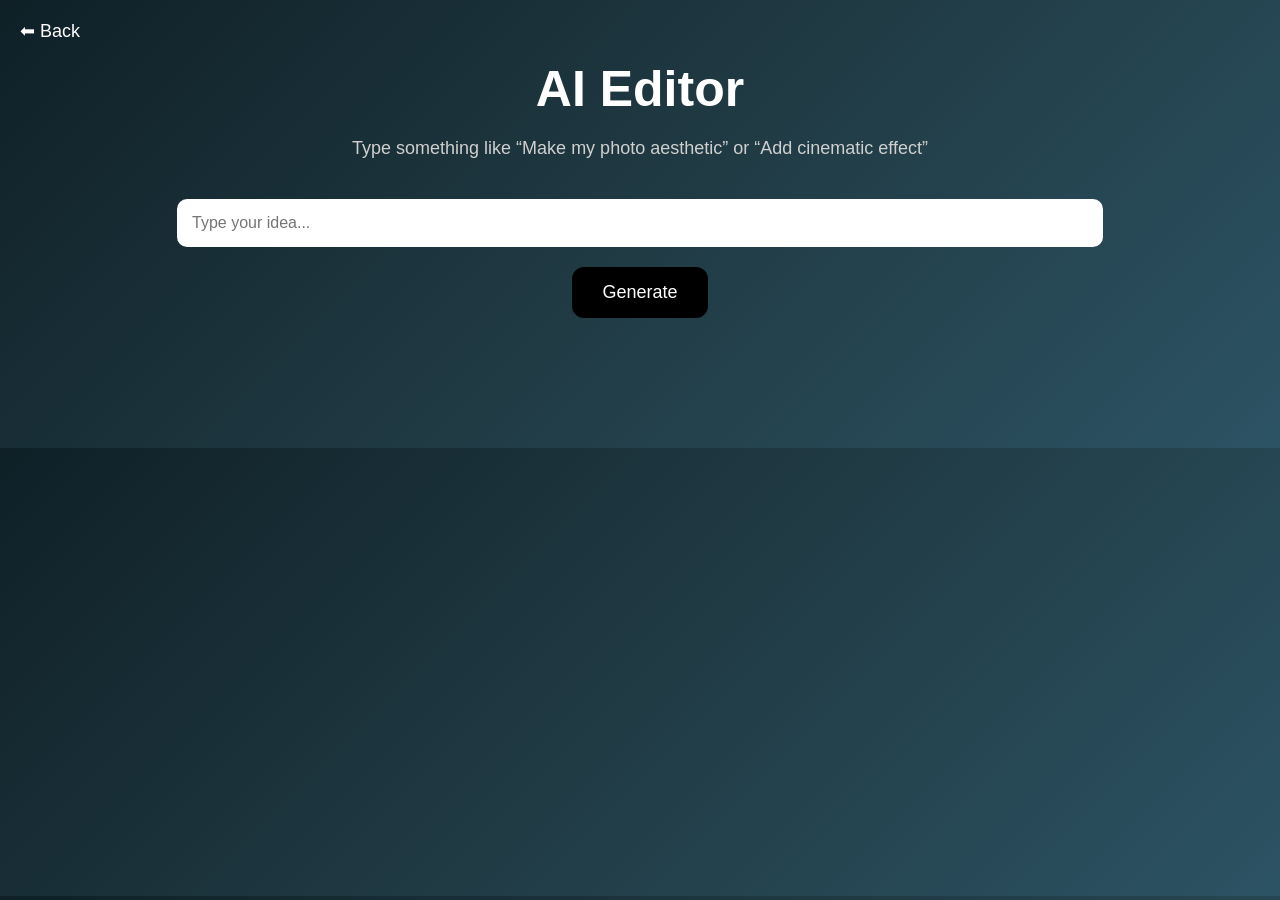
==== ai.html @ b5d7fc9a "Create ai.html" ====
<!DOCTYPE html>
<html lang="en">
<head>
<meta charset="UTF-8">
<meta name="viewport" content="width=device-width, initial-scale=1.0">
<title>AI Studio</title>

<style>
body {
    margin: 0;
    font-family: Arial, sans-serif;
    background: linear-gradient(135deg, #0f2027, #203a43, #2c5364);
    color: white;
    text-align: center;
}

/* TITLE */
.title {
    font-size: 50px;
    font-weight: bold;
    margin-top: 60px;
}

/* SUBTEXT */
.subtitle {
    color: #cfcfcf;
    margin: 20px;
    font-size: 18px;
}

/* INPUT BOX */
input {
    padding: 15px;
    width: 70%;
    border-radius: 10px;
    border: none;
    margin-top: 20px;
    font-size: 16px;
}

/* BUTTON */
button {
    margin-top: 20px;
    padding: 15px 30px;
    border: none;
    border-radius: 12px;
    background: black;
    color: white;
    font-size: 18px;
    cursor: pointer;
    transition: 0.3s;
}

button:hover {
    transform: scale(1.05);
}

/* RESULT BOX */
.result {
    margin-top: 40px;
    padding: 20px;
    color: #ddd;
    font-size: 18px;
    min-height: 50px;
}

/* FAKE LOADING ANIMATION */
.loading {
    animation: blink 1s infinite;
}

@keyframes blink {
    0% {opacity: 0.2;}
    50% {opacity: 1;}
    100% {opacity: 0.2;}
}

/* BACK BUTTON */
.back {
    position: fixed;
    top: 20px;
    left: 20px;
    font-size: 18px;
    cursor: pointer;
    color: white;
    text-decoration: none;
}
</style>

</head>

<body>

<a href="page2.html" class="back">⬅ Back</a>

<div class="title">AI Editor</div>

<div class="subtitle">
Type something like “Make my photo aesthetic” or “Add cinematic effect”
</div>

<input type="text" id="inputBox" placeholder="Type your idea...">

<br>

<button onclick="generate()">Generate</button>

<div class="result" id="resultBox"></div>

<script>
function generate() {
    let input = document.getElementById("inputBox").value;
    let result = document.getElementById("resultBox");

    if(input === "") {
        result.innerHTML = "⚠ Please type something first!";
        return;
    }

    result.innerHTML = "<span class='loading'>Generating...</span>";

    setTimeout(() => {
        result.innerHTML = "✨ AI Suggestion: Try adding glow, contrast, and smooth tones to make it aesthetic!";
    }, 2000);
}
</script>

</body>
</html>
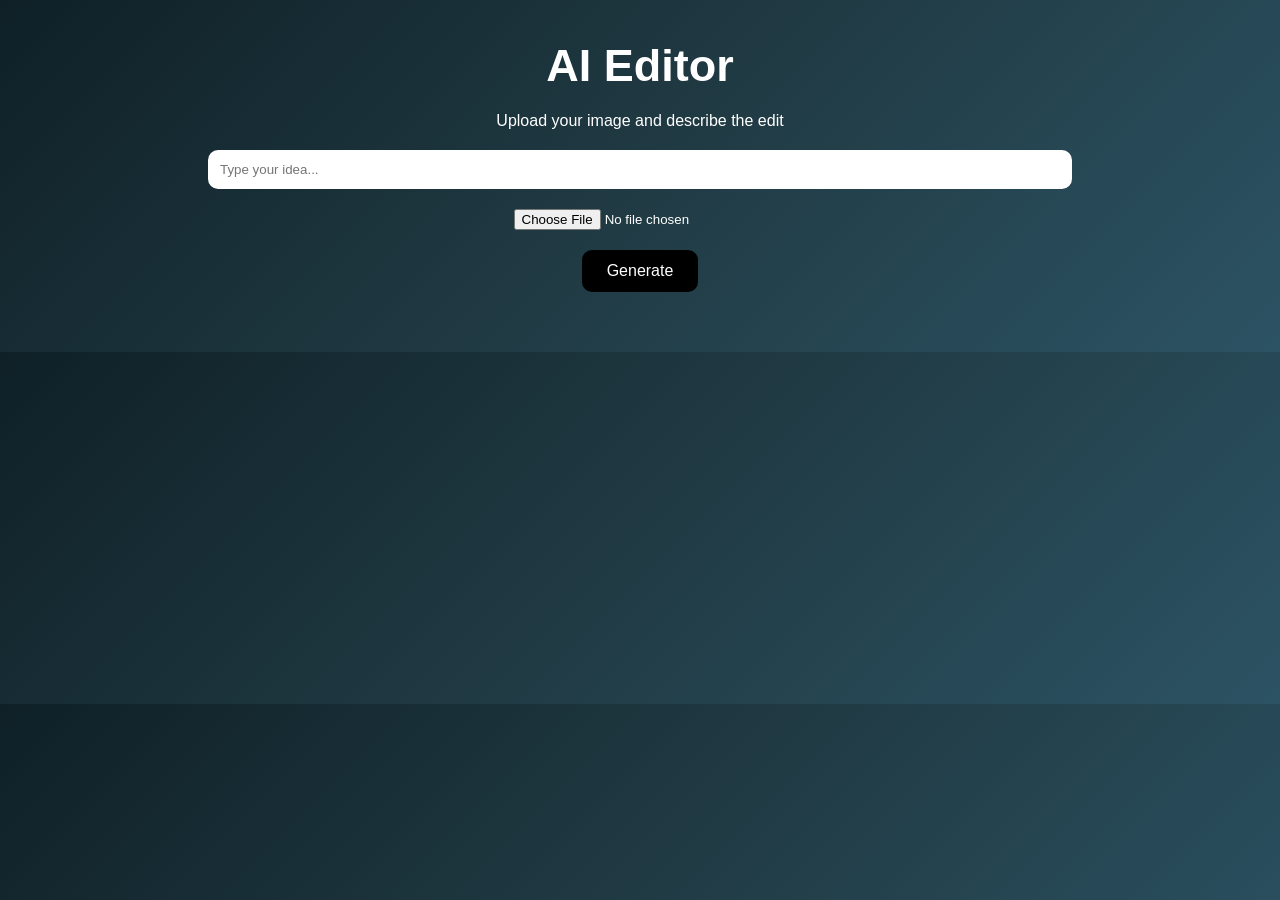
==== commit e6f847fd: "Update ai.html" ====
--- a/ai.html
+++ b/ai.html
@@ -1,127 +1,134 @@
 <!DOCTYPE html>
-<html lang="en">
+<html>
 <head>
 <meta charset="UTF-8">
 <meta name="viewport" content="width=device-width, initial-scale=1.0">
 <title>AI Studio</title>
 
 <style>
-body {
-    margin: 0;
-    font-family: Arial, sans-serif;
-    background: linear-gradient(135deg, #0f2027, #203a43, #2c5364);
-    color: white;
-    text-align: center;
+body{
+  margin:0;
+  font-family:Arial;
+  background:linear-gradient(135deg,#0f2027,#203a43,#2c5364);
+  color:white;
+  text-align:center;
+}
+
+.container{
+  padding:40px;
 }
 
 /* TITLE */
-.title {
-    font-size: 50px;
-    font-weight: bold;
-    margin-top: 60px;
+.title{
+  font-size:45px;
+  font-weight:bold;
+  margin-bottom:20px;
 }
 
-/* SUBTEXT */
-.subtitle {
-    color: #cfcfcf;
-    margin: 20px;
-    font-size: 18px;
+/* INPUT */
+input[type="text"]{
+  width:70%;
+  padding:12px;
+  border-radius:10px;
+  border:none;
+  margin-top:20px;
 }
 
-/* INPUT BOX */
-input {
-    padding: 15px;
-    width: 70%;
-    border-radius: 10px;
-    border: none;
-    margin-top: 20px;
-    font-size: 16px;
+/* FILE INPUT */
+input[type="file"]{
+  margin-top:20px;
+  color:white;
 }
 
 /* BUTTON */
-button {
-    margin-top: 20px;
-    padding: 15px 30px;
-    border: none;
-    border-radius: 12px;
-    background: black;
-    color: white;
-    font-size: 18px;
-    cursor: pointer;
-    transition: 0.3s;
+button{
+  margin-top:20px;
+  padding:12px 25px;
+  border:none;
+  border-radius:10px;
+  background:black;
+  color:white;
+  font-size:16px;
+  cursor:pointer;
+  transition:0.2s;
 }
 
-button:hover {
-    transform: scale(1.05);
+button:hover{
+  transform:scale(1.05);
 }
 
-/* RESULT BOX */
-.result {
-    margin-top: 40px;
-    padding: 20px;
-    color: #ddd;
-    font-size: 18px;
-    min-height: 50px;
+/* RESULT */
+.result{
+  margin-top:20px;
+  font-size:16px;
+  color:#ccc;
 }
 
-/* FAKE LOADING ANIMATION */
-.loading {
-    animation: blink 1s infinite;
-}
-
-@keyframes blink {
-    0% {opacity: 0.2;}
-    50% {opacity: 1;}
-    100% {opacity: 0.2;}
-}
-
-/* BACK BUTTON */
-.back {
-    position: fixed;
-    top: 20px;
-    left: 20px;
-    font-size: 18px;
-    cursor: pointer;
-    color: white;
-    text-decoration: none;
+/* IMAGE PREVIEW */
+.preview{
+  margin-top:20px;
+  max-width:300px;
+  border-radius:12px;
+  display:none;
 }
 </style>
-
 </head>
 
 <body>
 
-<a href="page2.html" class="back">⬅ Back</a>
+<div class="container">
 
 <div class="title">AI Editor</div>
 
-<div class="subtitle">
-Type something like “Make my photo aesthetic” or “Add cinematic effect”
-</div>
+<div>Upload your image and describe the edit</div>
 
-<input type="text" id="inputBox" placeholder="Type your idea...">
+<!-- TEXT INPUT -->
+<input type="text" id="textInput" placeholder="Type your idea...">
 
 <br>
 
+<!-- FILE UPLOAD -->
+<input type="file" id="imageInput" accept="image/*">
+
+<br>
+
+<!-- BUTTON -->
 <button onclick="generate()">Generate</button>
 
-<div class="result" id="resultBox"></div>
+<!-- IMAGE PREVIEW -->
+<img id="preview" class="preview">
+
+<!-- RESULT -->
+<div id="result" class="result"></div>
+
+</div>
 
 <script>
-function generate() {
-    let input = document.getElementById("inputBox").value;
-    let result = document.getElementById("resultBox");
+const imageInput = document.getElementById("imageInput");
+const preview = document.getElementById("preview");
 
-    if(input === "") {
-        result.innerHTML = "⚠ Please type something first!";
-        return;
-    }
+imageInput.addEventListener("change", function(){
+  const file = this.files[0];
+  if(file){
+    preview.src = URL.createObjectURL(file);
+    preview.style.display = "block";
+  }
+});
 
-    result.innerHTML = "<span class='loading'>Generating...</span>";
+function generate(){
+  const text = document.getElementById("textInput").value;
+  const result = document.getElementById("result");
 
-    setTimeout(() => {
-        result.innerHTML = "✨ AI Suggestion: Try adding glow, contrast, and smooth tones to make it aesthetic!";
-    }, 2000);
+  if(text === ""){
+    result.innerHTML = "⚠ Please enter your idea";
+    return;
+  }
+
+  result.innerHTML = "✨ Generating...";
+
+  setTimeout(()=>{
+    result.innerHTML = "✨ Suggestion: Increase contrast, add glow, and smooth tones for aesthetic look.";
+  },1500);
 }
 </script>
 
